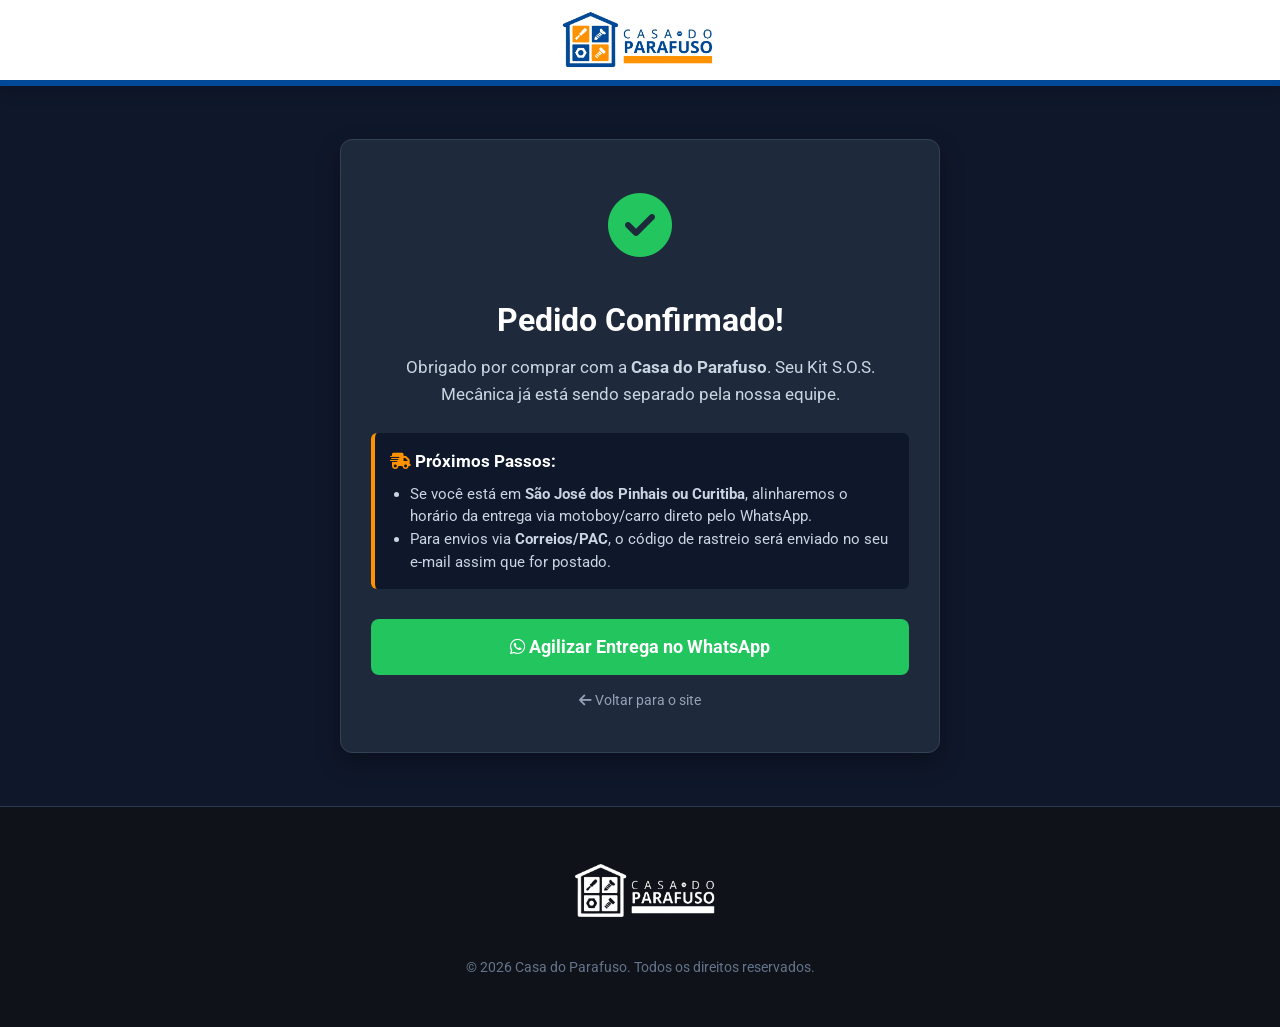
==== obrigado.html @ be683bb5 "Add obrigado.html for order confirmation page" ====
<!DOCTYPE html>
<html lang="pt-BR">
<head>
    <meta charset="UTF-8">
    <meta name="viewport" content="width=device-width, initial-scale=1.0">
    <title>Pedido Confirmado! - Casa do Parafuso</title>
    <link rel="stylesheet" href="style.css">
    <link rel="stylesheet" href="https://cdnjs.cloudflare.com/ajax/libs/font-awesome/6.4.0/css/all.min.css">
    <style>
        .thankyou-wrapper {
            min-height: 80vh;
            display: flex;
            align-items: center;
            justify-content: center;
            padding: 40px 20px;
            background: #0f172a;
            color: #ffffff;
        }
        .thankyou-card {
            background: #1e293b;
            border: 1px solid #334155;
            border-radius: 12px;
            max-width: 600px;
            width: 100%;
            padding: 40px 30px;
            text-align: center;
            box-shadow: 0 10px 25px rgba(0,0,0,0.3);
        }
        .thankyou-icon {
            font-size: 4rem;
            color: #22c55e;
            margin-bottom: 20px;
        }
        .thankyou-card h1 {
            font-size: 2rem;
            margin-bottom: 10px;
            color: #ffffff;
        }
        .thankyou-card p {
            color: #cbd5e1;
            font-size: 1.05rem;
            line-height: 1.6;
            margin-bottom: 25px;
        }
        .info-box {
            background: #0f172a;
            border-left: 4px solid var(--laranja-cdp, #f97316);
            padding: 15px;
            border-radius: 6px;
            text-align: left;
            margin-bottom: 30px;
            font-size: 0.95rem;
        }
        .btn-wsp-sucesso {
            display: inline-block;
            background: #22c55e;
            color: #ffffff;
            font-weight: bold;
            font-size: 1.1rem;
            padding: 15px 25px;
            border-radius: 8px;
            text-decoration: none;
            transition: 0.3s ease;
            width: 100%;
            box-sizing: border-box;
        }
        .btn-wsp-sucesso:hover {
            background: #16a34a;
        }
        .btn-voltar {
            display: inline-block;
            margin-top: 15px;
            color: #94a3b8;
            text-decoration: none;
            font-size: 0.9rem;
        }
        .btn-voltar:hover {
            color: #ffffff;
        }
    </style>
</head>
<body>

    <header class="header">
        <div class="container header-content" style="justify-content: center;">
            <div class="logo">
                <img src="CDP-LOGO2.png" alt="Casa do Parafuso">
            </div>
        </div>
    </header>

    <main class="thankyou-wrapper">
        <div class="thankyou-card">
            <div class="thankyou-icon">
                <i class="fa-solid fa-circle-check"></i>
            </div>
            <h1>Pedido Confirmado!</h1>
            <p>Obrigado por comprar com a <strong>Casa do Parafuso</strong>. Seu Kit S.O.S. Mecânica já está sendo separado pela nossa equipe.</p>

            <div class="info-box">
                <p style="margin-bottom: 8px; font-weight: bold; color: #ffffff;">
                    <i class="fa-solid fa-truck-fast" style="color: var(--laranja-cdp, #f97316);"></i> Próximos Passos:
                </p>
                <ul style="margin: 0; padding-left: 20px; color: #cbd5e1;">
                    <li>Se você está em <strong>São José dos Pinhais ou Curitiba</strong>, alinharemos o horário da entrega via motoboy/carro direto pelo WhatsApp.</li>
                    <li>Para envios via <strong>Correios/PAC</strong>, o código de rastreio será enviado no seu e-mail assim que for postado.</li>
                </ul>
            </div>

            <a href="https://wa.me/5541988725687?text=Olá!%20Acabei%20de%20comprar%20o%20Kit%20S.O.S%20no%20site%20e%20gostaria%20de%20confirmar%20meu%20pedido." target="_blank" class="btn-wsp-sucesso">
                <i class="fa-brands fa-whatsapp"></i> Agilizar Entrega no WhatsApp
            </a>

            <br>
            <a href="index.html" class="btn-voltar"><i class="fa-solid fa-arrow-left"></i> Voltar para o site</a>
        </div>
    </main>

    <footer class="footer">
        <div class="container footer-content">
            <img src="CDP-LOGO-BRANCA.png" alt="Logo Casa do Parafuso Branca" class="footer-logo">
            <p>&copy; 2026 Casa do Parafuso. Todos os direitos reservados.</p>
        </div>
    </footer>

</body>
</html>
---- style.css ----
/* ==========================================================================
   CASA DO PARAFUSO - IDENTIDADE VISUAL PREMIUM ATUALIZADA
   ========================================================================= */

@import url('https://fonts.googleapis.com/css2?family=Oswald:wght=500;700&family=Roboto:wght=400;500;700&display=swap');

* {
    margin: 0;
    padding: 0;
    box-sizing: border-box;
}

html {
    scroll-behavior: smooth;
}

:root {
    --azul-cdp: #014996;        
    --laranja-cdp: #FF9200;     
    --laranja-escuro: #d97c00;    
    --branco-puro: #ffffff;       
    --fundo-cinza: #141920;       
    --fundo-card: #1c2430;        
    --linha-rosca: #2c3a4e;       
    --FONTE-TITULO: 'Oswald', sans-serif;
    --FONTE-BASE: 'Roboto', sans-serif;
}

body {
    background-color: var(--fundo-cinza);
    color: #e2e8f0;
    font-family: var(--FONTE-BASE);
    line-height: 1.5;
}

.container {
    width: 92%;
    max-width: 1200px;
    margin: 0 auto;
}

/* AVISO DO TOPO */
.top-bar {
    background-color: var(--laranja-cdp);
    color: var(--branco-puro);
    text-align: center;
    padding: 8px 10px;
    font-size: 0.85rem;
    font-weight: 700;
    letter-spacing: 0.5px;
}
.top-bar i {
    margin-right: 5px;
}

/* HEADER */
.header {
    background-color: var(--branco-puro);
    border-bottom: 6px solid var(--azul-cdp);
    position: sticky;
    top: 0;
    z-index: 100;
    padding: 10px 0;
    box-shadow: 0 4px 15px rgba(0,0,0,0.2);
}

.header-content {
    display: flex;
    justify-content: flex-start;
    align-items: center;
    gap: 30px;
}

.logo img {
    height: 60px;
    display: block;
}

/* MENU HAMBÚRGUER */
.menu-checkbox {
    display: none;
}

.menu-hamburger {
    display: flex;
    flex-direction: column;
    justify-content: space-between;
    width: 30px;
    height: 21px;
    cursor: pointer;
    z-index: 110;
}

.menu-hamburger span {
    display: block;
    height: 3px;
    width: 100%;
    background-color: var(--azul-cdp);
    border-radius: 3px;
    transition: all 0.3s ease;
}

/* GAVETA LATERAL DO MENU */
.nav {
    position: fixed;
    top: 0;
    left: -100%;
    width: 300px;
    height: 100vh;
    background-color: var(--branco-puro);
    box-shadow: 5px 0 15px rgba(0,0,0,0.3);
    display: flex;
    flex-direction: column;
    align-items: flex-start;
    gap: 0;
    padding: 80px 20px 20px 20px;
    transition: left 0.3s ease;
    z-index: 105;
}

.nav a {
    display: block;
    padding: 15px 10px;
    width: 100%;
    text-align: left;
    font-size: 1rem;
    font-weight: 700;
    text-transform: uppercase;
    letter-spacing: 0.5px;
    border-bottom: 1px solid #f1f5f9;
    color: var(--azul-cdp);
    text-decoration: none;
    transition: color 0.2s ease;
}

.nav a:hover {
    color: var(--laranja-cdp);
}

.nav .btn-header {
    margin-top: 20px;
    background-color: var(--laranja-cdp);
    color: var(--branco-puro);
    text-align: center;
    padding: 12px 18px;
    border-radius: 3px;
    border-bottom: 3px solid var(--laranja-escuro);
}

.nav .btn-header:hover {
    color: var(--branco-puro);
}

.menu-checkbox:checked ~ .nav {
    left: 0;
}

.menu-checkbox:checked ~ .menu-hamburger span:nth-child(1) {
    transform: rotate(45deg) translate(5px, 5px);
}
.menu-checkbox:checked ~ .menu-hamburger span:nth-child(2) {
    opacity: 0;
}
.menu-checkbox:checked ~ .menu-hamburger span:nth-child(3) {
    transform: rotate(-45deg) translate(7px, -7px);
}

/* HERO SECTION - REDIRECT DE PROPORÇÃO (TEXTO MAIOR / FOTO MAIS PRO LADO COM FUNDO BRANCO) */
.hero {
    padding: 80px 0;
    background-color: var(--azul-cdp); 
    border-bottom: 4px dashed var(--laranja-cdp); 
}

.hero-content { 
    display: flex; 
    align-items: center; 
    justify-content: space-between;
    gap: 50px; 
}

.badge-urgente { 
    display: inline-flex; 
    align-items: center;
    gap: 6px;
    background-color: var(--laranja-cdp); 
    color: var(--branco-puro); 
    padding: 6px 14px; 
    font-size: 0.8rem; 
    font-weight: 700; 
    text-transform: uppercase; 
    margin-bottom: 15px; 
    border-radius: 3px; 
}

.hero-text { 
    flex: 1.3; /* Texto ganha mais espaço na linha e não fica espremido */
}

.hero-text h1 { 
    font-family: var(--FONTE-TITULO); 
    font-size: 3.6rem; 
    text-transform: uppercase; 
    line-height: 1.1; 
    color: var(--branco-puro); 
    margin-bottom: 20px; 
}

.hero-text h1 span { 
    color: var(--laranja-cdp); 
}

.hero-text p { 
    font-size: 1.15rem; 
    color: #cbd5e1; 
    margin-bottom: 35px; 
    max-width: 580px; 
}

.hero-buttons { 
    display: flex; 
    gap: 15px; 
}

.btn-cta { 
    display: inline-block; 
    background-color: var(--laranja-cdp); 
    color: var(--branco-puro); 
    padding: 16px 40px; 
    text-decoration: none; 
    font-family: var(--FONTE-TITULO); 
    font-size: 1.4rem; 
    font-weight: 700; 
    text-transform: uppercase; 
    border-radius: 3px; 
    border-bottom: 5px solid var(--laranja-escuro); 
    text-align: center; 
}

.btn-secondary { 
    display: inline-block; 
    background-color: transparent; 
    color: var(--branco-puro); 
    padding: 16px 30px; 
    text-decoration: none; 
    font-family: var(--FONTE-TITULO); 
    font-size: 1.3rem; 
    font-weight: 700; 
    text-transform: uppercase; 
    border: 2px solid var(--branco-puro); 
    border-radius: 3px; 
    text-align: center; 
}

/* Box da Foto Hero Corrigida */
.hero-image { 
    flex: 0.9; /* Imagem fica mais compacta na lateral direita */
    background-color: var(--branco-puro); /* Troca do preto esquisito para o branco */
    border: 2px solid #e2e8f0; 
    border-radius: 12px;
    padding: 20px;
    display: flex;
    justify-content: center;
    align-items: center;
    box-shadow: 0 15px 35px rgba(0,0,0,0.3); 
}

.hero-image img { 
    width: 100%; 
    height: auto;
    max-height: 380px;
    object-fit: contain; 
}

/* SEÇÃO PREJUÍZO SEBRAE */
.prejuizo-section { padding: 90px 0; background-color: var(--branco-puro); color: #1e293b; }
.section-title-light { font-family: var(--FONTE-TITULO); font-size: 2.8rem; text-transform: uppercase; color: var(--azul-cdp); text-align: center; margin-bottom: 15px; }
.section-subtitle { text-align: center; max-width: 850px; margin: 0 auto 55px auto; font-size: 1.15rem; color: #64748b; }
.prejuizo-grid { display: flex; gap: 30px; margin-bottom: 40px; }
.prejuizo-card { flex: 1; background-color: #f8fafc; padding: 40px; border: 2px solid #e2e8f0; border-radius: 6px; }
.prejuizo-card.alert { border-top: 6px solid #ef4444; }
.prejuizo-card.sucesso { border-top: 6px solid var(--azul-cdp); }
.prejuizo-card h3 { font-family: var(--FONTE-TITULO); font-size: 1.5rem; text-transform: uppercase; margin-bottom: 20px; }
.prejuizo-card.alert h3 { color: #b91c1c; }
.prejuizo-card.sucesso h3 { color: var(--azul-cdp); }
.prejuizo-card ul { list-style: none; }
.prejuizo-card ul li { margin-bottom: 15px; padding-left: 5px; color: #334155; display: flex; align-items: flex-start; gap: 10px; }
.prejuizo-card.alert ul li i { color: #ef4444; margin-top: 4px; }
.prejuizo-card.sucesso ul li i { color: var(--laranja-cdp); margin-top: 4px; }
.conclusao-box { background-color: var(--azul-cdp); color: var(--branco-puro); padding: 35px; text-align: center; font-size: 1.25rem; border-left: 6px solid var(--laranja-cdp); border-radius: 0 6px 6px 0; }
.conclusao-box i { margin-right: 8px; color: var(--laranja-cdp); }

/* SEÇÃO DETALHAMENTO DO CONTEÚDO */
.conteudo-section { padding: 90px 0; background-color: var(--fundo-card); border-top: 4px dashed var(--linha-rosca); }
.section-title { font-family: var(--FONTE-TITULO); font-size: 2.8rem; text-transform: uppercase; color: var(--branco-puro); text-align: center; margin-bottom: 15px; }
.conteudo-grid { display: flex; gap: 50px; align-items: center; margin-top: 40px; }
.conteudo-lista { flex: 1.2; }
.conteudo-lista h3 { font-family: var(--FONTE-TITULO); font-size: 1.8rem; color: var(--laranja-cdp); margin-bottom: 25px; text-transform: uppercase; display: flex; align-items: center; gap: 10px; }
.item-linha { display: flex; justify-content: space-between; padding: 15px 0; border-bottom: 1px solid var(--linha-rosca); }
.item-linha span:first-child { font-weight: 700; color: var(--branco-puro); }
.item-linha span:last-child { color: #94a3b8; font-size: 0.95rem; }

/* Box da Foto Detalhes Corrigido */
.conteudo-foco { 
    flex: 0.8; 
    background-color: var(--branco-puro); /* Fundo preto esquisito removido */
    padding: 25px; 
    border: 2px solid #e2e8f0; 
    border-radius: 12px; 
    box-shadow: 0 10px 25px rgba(0,0,0,0.3);
}
.conteudo-foco img { max-width: 100%; display: block; margin-bottom: 20px; object-fit: contain; }
.foco-texto h4 { color: var(--azul-cdp); font-family: var(--FONTE-TITULO); font-size: 1.3rem; text-transform: uppercase; margin-bottom: 8px; display: flex; align-items: center; gap: 6px; }
.foco-texto p { color: #475569; font-size: 0.95rem; }

/* VITRINE DO PRODUTO */
.product-section { padding: 100px 0; background-color: var(--fundo-cinza); border-top: 4px dashed var(--linha-rosca); }
.product-container { display: flex; align-items: center; gap: 60px; }

/* Box da Foto Principal Vitrine Corrigido */
.product-visual-box { 
    width: 100%;
    height: 450px; 
    background-color: var(--branco-puro); /* Fundo branco adicionado */
    border: 2px solid #e2e8f0; 
    border-radius: 12px;
    display: flex;
    justify-content: center;
    align-items: center;
    overflow: hidden;
    box-shadow: 0 10px 30px rgba(0,0,0,0.3);
}
.product-visual-box img { max-width: 90%; max-height: 90%; display: block; object-fit: contain; }

.product-galeria-miniaturas {
    display: flex;
    gap: 12px;
    justify-content: center;
    margin-top: 15px;
}
/* Miniaturas Corrigidas */
.product-galeria-miniaturas img {
    width: 80px;
    height: 80px;
    background-color: var(--branco-puro); /* Fundo branco adicionado */
    border: 2px solid #e2e8f0;
    border-radius: 8px;
    cursor: pointer;
    object-fit: contain;
    padding: 5px;
    transition: 0.2s ease-in-out;
}
.product-galeria-miniaturas img:hover,
.product-galeria-miniaturas img.ativa {
    border-color: var(--laranja-cdp);
    transform: scale(1.05);
    box-shadow: 0 5px 15px rgba(255,146,0,0.2);
}

.product-details { flex: 1; }
.product-details h2 { font-family: var(--FONTE-TITULO); font-size: 3.2rem; text-transform: uppercase; color: var(--branco-puro); margin-bottom: 20px; }
.product-desc { font-size: 1.15rem; color: #94a3b8; margin-bottom: 35px; }
.price-box { background-color: var(--fundo-card); padding: 35px; border: 2px solid var(--azul-cdp); border-left: 6px solid var(--laranja-cdp); margin-bottom: 25px; border-radius: 0 8px 8px 0; }
.delivery-badge { background-color: rgba(255, 146, 0, 0.1); border: 1px dashed var(--laranja-cdp); padding: 15px 20px; color: var(--branco-puro); margin-bottom: 35px; border-radius: 6px; }
.buy-btn i { margin-right: 8px; }
.seguranca-icones { display: flex; gap: 25px; margin-top: 20px; color: #94a3b8; font-size: 0.9rem; }
.seguranca-icones i { margin-right: 5px; }

/* MODAL DE ZOOM */
.zoom-modal {
    display: none; 
    position: fixed;
    z-index: 9999; 
    left: 0;
    top: 0;
    width: 100%;
    height: 100%;
    background-color: rgba(0, 0, 0, 0.9); 
    justify-content: center;
    align-items: center;
    cursor: zoom-out;
}
.zoom-content { max-width: 90%; max-height: 85vh; object-fit: contain; animation: zoomAnimacao 0.25s ease-in-out; }
.zoom-close { position: absolute; top: 20px; right: 35px; color: #fff; font-size: 45px; font-weight: bold; cursor: pointer; transition: 0.2s; }
.zoom-close:hover { color: var(--laranja-cdp); }

@keyframes zoomAnimacao {
    from { transform: scale(0.85); opacity: 0; }
    to { transform: scale(1); opacity: 1; }
}

/* SEÇÃO DE DEPOIMENTOS CORRIGIDA */
.depoimentos-section { padding: 90px 0; background-color: var(--branco-puro); color: #1e293b; }
.depoimentos-grid { display: flex; gap: 30px; margin-top: 40px; }
.depoimento-card { flex: 1; background-color: #f8fafc; padding: 35px; border: 1px solid #e2e8f0; border-left: 4px solid var(--azul-cdp); border-radius: 6px; }
.estrelas-review { color: var(--laranja-cdp); margin-bottom: 12px; font-size: 0.95rem; }
.depoimento-card p { font-style: italic; color: #475569; margin-bottom: 15px; display: flex; align-items: flex-start; }
.depoimento-card h4 { font-family: var(--FONTE-TITULO); color: var(--azul-cdp); text-transform: uppercase; }

/* SEÇÃO DE GARANTIA */
.garantia-section { padding: 60px 0; background-color: var(--fundo-cinza); }
.garantia-box { display: flex; align-items: center; gap: 30px; background-color: var(--fundo-card); padding: 40px; border: 2px solid var(--linha-rosca); border-radius: 8px; }
.garantia-badge { font-size: 3.5rem; display: flex; align-items: center; }
.garantia-texto h3 { font-family: var(--FONTE-TITULO); font-size: 1.8rem; text-transform: uppercase; color: var(--branco-puro); margin-bottom: 10px; }
.garantia-texto p { color: #94a3b8; }

/* SEÇÃO DE FAQ */
.faq-section { padding: 90px 0; background-color: var(--branco-puro); color: #1e293b; border-top: 4px solid var(--laranja-cdp); }
.faq-grid { display: grid; grid-template-columns: 1fr 1fr; gap: 40px; margin-top: 40px; }
.faq-item h4 { font-family: var(--FONTE-TITULO); font-size: 1.3rem; color: var(--azul-cdp); margin-bottom: 10px; text-transform: uppercase; display: flex; align-items: center; gap: 8px; }
.faq-item p { color: #475569; padding-left: 28px; }

/* SEÇÃO CONTATO */
.contact-section { padding: 90px 0; background-color: var(--fundo-card); border-top: 4px solid var(--azul-cdp); }
.contact-grid { display: flex; align-items: center; gap: 60px; }
.contact-info { flex: 1.3; }
.contact-info h3 { font-family: var(--FONTE-TITULO); font-size: 1.8rem; text-transform: uppercase; color: var(--laranja-cdp); margin-bottom: 25px; display: flex; align-items: center; gap: 10px; }
.contact-info p { font-size: 1.1rem; margin-bottom: 14px; color: #cbd5e1; }
.obs-entrega { font-size: 1rem; color: #eab308; border-left: 3px solid #eab308; padding-left: 12px; margin-top: 25px; display: flex; align-items: center; gap: 8px; }
.contact-logo-box { flex: 0.7; background-color: var(--branco-puro); padding: 35px; border: 4px solid var(--azul-cdp); text-align: center; border-radius: 8px; }
.clean-logo { max-width: 100%; max-height: 170px; object-fit: contain; }
.contact-logo-box p { color: var(--azul-cdp); font-weight: 700; text-transform: uppercase; font-size: 0.9rem; margin-top: 15px; }

/* RODAPÉ INSTITUCIONAL */
.footer { background-color: #0f1319; padding: 50px 0; border-top: 1px solid var(--linha-rosca); text-align: center; }
.footer-content { display: flex; flex-direction: column; align-items: center; gap: 20px; }
.footer-logo { height: 50px; object-fit: contain; }
.footer p { font-size: 0.85rem; color: #64748b; }

/* CRITÉRIOS DE PREÇOS */
.discount-badge {
    display: inline-flex;
    align-items: center;
    gap: 6px;
    background-color: #39FF14; 
    color: #000;              
    padding: 8px 15px;
    font-weight: 800;
    border-radius: 5px;
    font-size: 1.1rem;
    margin-bottom: 10px;
    text-transform: uppercase;
    box-shadow: 0 0 10px #39FF14; 
}

.price-old { display: block; font-size: 1.2rem; color: #94a3b8; text-decoration: line-through; margin-bottom: 5px; }
.price-value { font-family: var(--FONTE-TITULO); font-size: 4rem; margin: 0; color: #fff; }
.price-conditions strong { color: #39FF14; font-size: 1.3rem; }

/* ==========================================================================
   AJUSTES RESPONSIVOS (MOBILE)
   ========================================================================= */
@media (max-width: 900px) {
    .hero-content, .prejuizo-grid, .conteudo-grid, .product-container, .depoimentos-grid, .faq-grid, .contact-grid {
        flex-direction: column;
        grid-template-columns: 1fr;
        gap: 35px;
    }
    .hero-text, .product-details, .contact-info, .section-subtitle { text-align: center; }
    .hero { padding: 50px 0; }
    .hero-text h1 { font-size: 2.3rem; line-height: 1.2; }
    .hero-buttons { flex-direction: column; gap: 12px; width: 100%; }
    .btn-cta, .btn-secondary { width: 100%; padding: 18px 20px; font-size: 1.2rem; }
    .hero-image { order: -1; width: 100%; max-height: 320px; padding: 15px; }
    .product-visual-box { height: 320px; }
    .section-title-light { font-size: 2rem; }
    .prejuizo-card { padding: 25px 20px; }
    .item-linha { flex-direction: column; align-items: flex-start; gap: 4px; }
    .item-linha span:last-child { text-align: left; }
    .product-details h2 { font-size: 2.2rem; text-align: center; }
    .price-value { font-size: 3rem; }
    .seguranca-icones { flex-direction: column; align-items: center; gap: 10px; }
    .faq-grid { gap: 25px; }
    .faq-item p { padding-left: 0; text-align: center; }
    .faq-item h4 { justify-content: center; }
    .garantia-box { flex-direction: column; text-align: center; padding: 30px 20px; }
    .garantia-badge { font-size: 2.8rem; justify-content: center; }
    .contact-logo-box { width: 100%; }
    .zoom-content { max-width: 95%; }
    .zoom-close { top: 15px; right: 20px; font-size: 35px; }
}

@media (max-width: 400px) {
    .hero-text h1 { font-size: 1.9rem; }
    .price-value { font-size: 2.5rem; }
    .section-title, .section-title-light { font-size: 1.7rem; }
}
/* ... outros códigos de estilo que já estavam aí em cima ... */

.botao-lucro {
    background-color: #0056b3;
    color: white;
}

/* Cole o seu código novo bem aqui no final: */
footer img {
    height: 60px; /* Teste com 60px ou 70px para ver se o tamanho te agrada */
    width: auto;  
    object-fit: contain;
    vertical-align: middle; 
    margin-left: 10px;      
}
/* Seleciona a imagem de logo específica dentro do footer */
footer img[src*="CDP-LOGO-BRANCA"] {
    height: 65px;       /* Aumentamos a altura para dar destaque */
    width: auto;        /* Deixa a largura automática para não distorcer */
    margin-bottom: 15px; /* Dá um espacinho entre a logo e o texto de baixo */
    display: inline-block;
}
/* Estilo para a imagem GRANDE que aparece quando você clica */
.imagem-grande-container, .foto-principal { 
    background-color: #ffffff;    /* Fundo branco atrás da imagem */
    border: 3px solid #ff6600;    /* Moldura laranja (ajuste o tom de laranja se precisar) */
    padding: 10px;                /* Espaço entre a imagem e a borda laranja */
    border-radius: 8px;           /* Arredonda levemente os cantos da moldura */
    display: inline-block;
}

/* Estilo para as MINIATURAS que ficam embaixo ou do lado */
.miniatura-item, .galeria-miniaturas img {
    background-color: #ffffff;    /* Fundo branco */
    border: 2px solid #ff6600;    /* Moldura laranja um pouco mais fina */
    padding: 5px;                 /* Espacinho interno menor para a miniatura */
    border-radius: 4px;           /* Cantos levemente arredondados */
    cursor: pointer;
    transition: transform 0.2s;   /* Efeitozinho suave ao passar o mouse */
}

/* Efeito opcional: quando passar o mouse na miniatura ela dá um leve destaque */
.miniatura-item:hover, .galeria-miniaturas img:hover {
    transform: scale(1.05);       /* Dá um leve zoom quando passa o mouse */
}
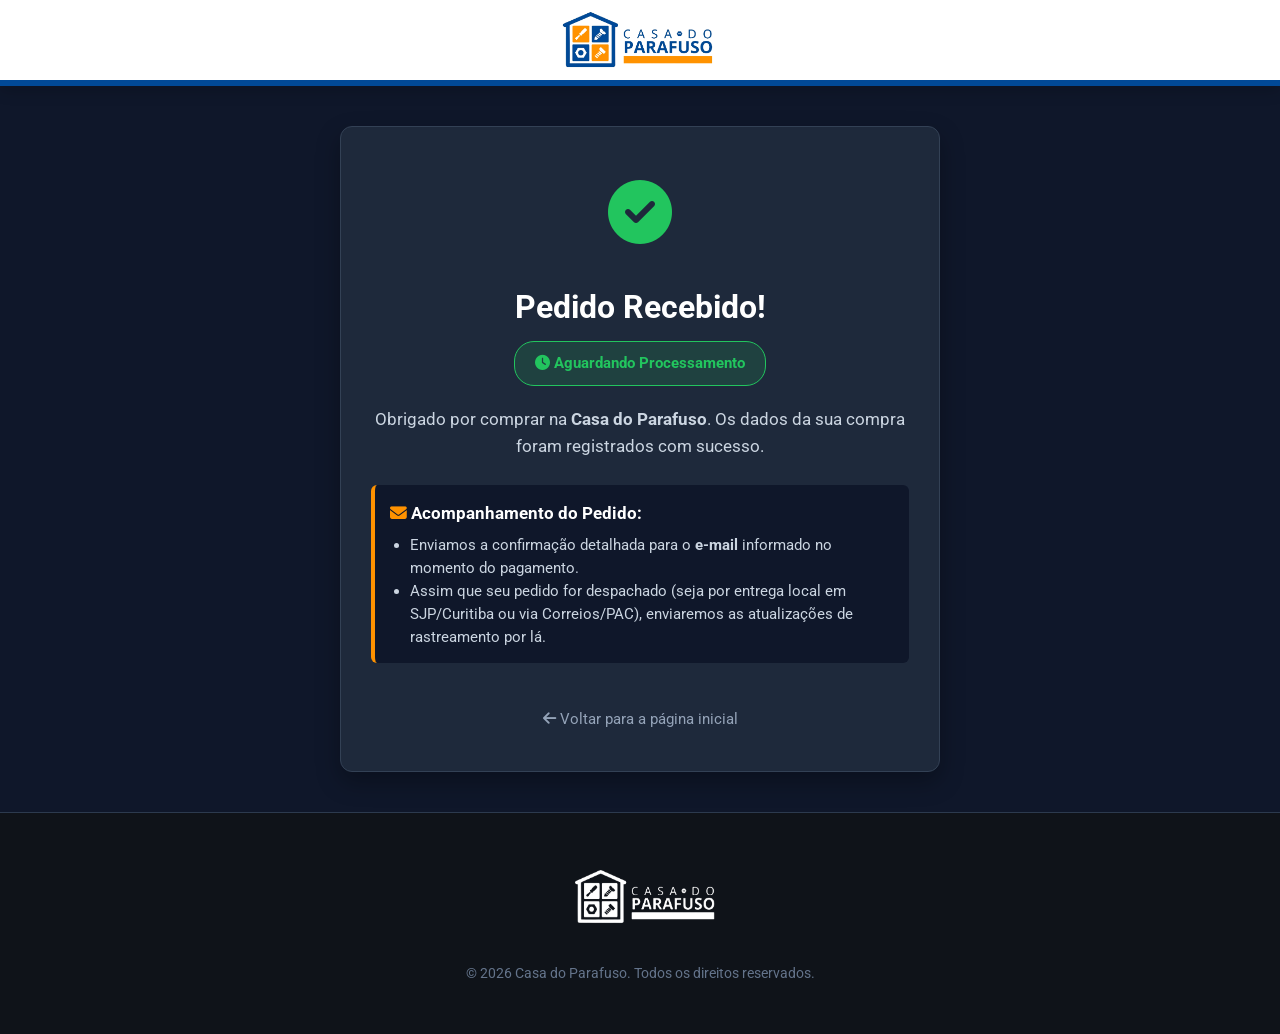
==== commit 57af18ce: "Revise order confirmation layout and messaging Updated the order confirmation message and styling fo" ====
--- a/obrigado.html
+++ b/obrigado.html
@@ -51,28 +51,24 @@
             margin-bottom: 30px;
             font-size: 0.95rem;
         }
-        .btn-wsp-sucesso {
+        .status-badge {
             display: inline-block;
-            background: #22c55e;
-            color: #ffffff;
+            background: rgba(34, 197, 94, 0.15);
+            color: #22c55e;
+            border: 1px solid #22c55e;
+            padding: 10px 20px;
+            border-radius: 20px;
             font-weight: bold;
-            font-size: 1.1rem;
-            padding: 15px 25px;
-            border-radius: 8px;
-            text-decoration: none;
-            transition: 0.3s ease;
-            width: 100%;
-            box-sizing: border-box;
-        }
-        .btn-wsp-sucesso:hover {
-            background: #16a34a;
+            font-size: 0.95rem;
+            margin-bottom: 20px;
         }
         .btn-voltar {
             display: inline-block;
             margin-top: 15px;
             color: #94a3b8;
             text-decoration: none;
-            font-size: 0.9rem;
+            font-size: 0.95rem;
+            transition: color 0.2s ease;
         }
         .btn-voltar:hover {
             color: #ffffff;
@@ -94,25 +90,25 @@
             <div class="thankyou-icon">
                 <i class="fa-solid fa-circle-check"></i>
             </div>
-            <h1>Pedido Confirmado!</h1>
-            <p>Obrigado por comprar com a <strong>Casa do Parafuso</strong>. Seu Kit S.O.S. Mecânica já está sendo separado pela nossa equipe.</p>
+            <h1>Pedido Recebido!</h1>
+            
+            <div class="status-badge">
+                <i class="fa-solid fa-clock"></i> Aguardando Processamento
+            </div>
+
+            <p>Obrigado por comprar na <strong>Casa do Parafuso</strong>. Os dados da sua compra foram registrados com sucesso.</p>
 
             <div class="info-box">
                 <p style="margin-bottom: 8px; font-weight: bold; color: #ffffff;">
-                    <i class="fa-solid fa-truck-fast" style="color: var(--laranja-cdp, #f97316);"></i> Próximos Passos:
+                    <i class="fa-solid fa-envelope" style="color: var(--laranja-cdp, #f97316);"></i> Acompanhamento do Pedido:
                 </p>
                 <ul style="margin: 0; padding-left: 20px; color: #cbd5e1;">
-                    <li>Se você está em <strong>São José dos Pinhais ou Curitiba</strong>, alinharemos o horário da entrega via motoboy/carro direto pelo WhatsApp.</li>
-                    <li>Para envios via <strong>Correios/PAC</strong>, o código de rastreio será enviado no seu e-mail assim que for postado.</li>
+                    <li>Enviamos a confirmação detalhada para o <strong>e-mail</strong> informado no momento do pagamento.</li>
+                    <li>Assim que seu pedido for despachado (seja por entrega local em SJP/Curitiba ou via Correios/PAC), enviaremos as atualizações de rastreamento por lá.</li>
                 </ul>
             </div>
 
-            <a href="https://wa.me/5541988725687?text=Olá!%20Acabei%20de%20comprar%20o%20Kit%20S.O.S%20no%20site%20e%20gostaria%20de%20confirmar%20meu%20pedido." target="_blank" class="btn-wsp-sucesso">
-                <i class="fa-brands fa-whatsapp"></i> Agilizar Entrega no WhatsApp
-            </a>
-
-            <br>
-            <a href="index.html" class="btn-voltar"><i class="fa-solid fa-arrow-left"></i> Voltar para o site</a>
+            <a href="index.html" class="btn-voltar"><i class="fa-solid fa-arrow-left"></i> Voltar para a página inicial</a>
         </div>
     </main>
 
